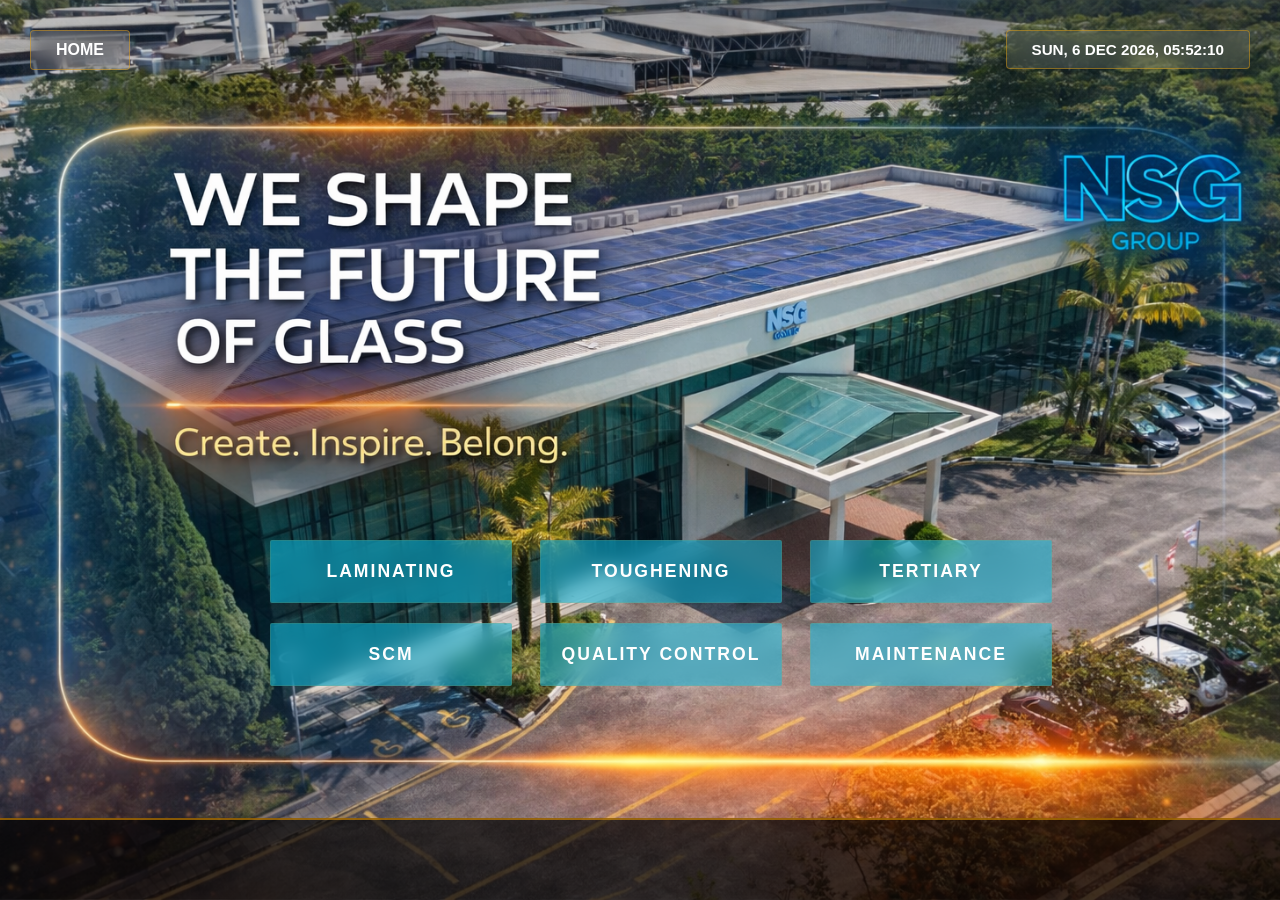
==== Index.html @ 90522d7b "Rename Management.html to Index.html" ====
<!DOCTYPE html>
<html lang="en">
<head>
    <meta charset="UTF-8">
    <meta name="viewport" content="width=device-width, initial-scale=1.0">
    <title>Management Dashboard</title>
    <style>
        body, html {
            margin: 0;
            padding: 0;
            height: 100%;
            width: 100%;
            overflow: hidden; 
            font-family: 'Arial', sans-serif;
            background-color: #000;
        }

        .main-wrapper {
            background-image: url("MSG AI Building Photo.png");
            background-size: cover;
            background-position: center;
            background-repeat: no-repeat;
            background-attachment: fixed; 
            height: 100vh;
            width: 100vw;
            position: relative;
        }

        /* Top Navigation Styling */
        .btn-home {
            position: absolute;
            top: 30px;
            left: 30px;
            padding: 10px 25px;
            background: rgba(255, 255, 255, 0.1);
            backdrop-filter: blur(10px);
            border: 1px solid rgba(255, 170, 0, 0.4);
            color: white;
            border-radius: 4px;
            text-decoration: none;
            font-weight: bold;
            z-index: 100;
            transition: 0.3s;
        }

        .btn-home:hover {
            background: rgba(255, 165, 0, 0.8);
            transform: scale(1.1);
            box-shadow: 0 0 20px orange;
        }

        .datetime-pill {
            position: absolute;
            top: 30px;
            right: 30px;
            padding: 10px 25px;
            background: rgba(255, 255, 255, 0.1);
            backdrop-filter: blur(10px);
            border: 1px solid rgba(255, 170, 0, 0.4);
            color: white;
            border-radius: 4px;
            font-weight: bold;
            font-family: 'Arial', sans-serif;
            font-size: 0.95rem;
            z-index: 100;
        }

        /* Button Grid Positioning */
        .button-grid-layout {
            position: absolute;
            top: 60%; 
            left: 50%;
            transform: translateX(-50%);   /* 🔥 center the whole grid */
            display: grid;
            grid-template-columns: repeat(3, 200px); 
            gap: 20px 70px; 
            z-index: 100;
        }

        .glass-btn {
            width: 100%;             /* auto fit grid column */
            padding: 20px;           /* better vertical size */
            background: rgba(11, 196, 238, 0.5); 
            backdrop-filter: blur(10px);
            border: 1px solid rgba(255, 170, 0, 0.1);
            color: #fff;
            text-align: center;
            font-size: 1.1rem;
            font-weight: bold;
            border-radius: 2px;       /* slightly smoother */
            cursor: pointer;
            transition: all 0.4s ease;
            text-transform: uppercase;
            letter-spacing: 2px;
            text-decoration: none;   /* remove underline */
        }

        .glass-btn:hover {
            background: rgba(11, 196, 206, 0.8);
            transform: scale(1.05) translateX(10px);
            box-shadow: 0 0 20px light blue;
        }

        .footer-bar {
            position: absolute;
            bottom: 0;
            width: 100%;
            height: 80px;
            background: rgba(0, 0, 0, 0.7);
            border-top: 2px solid rgba(255, 165, 0, 0.5);
        }
    </style>
</head>
<body>

    <div class="main-wrapper">
        <a href="index.html" class="btn-home">HOME</a>

          <div class="datetime-pill">
           <div id="live-display"></div>
            </div>
        
         <div class="button-grid-layout">
            <a href="https://nsg.sharepoint.com/:f:/r/sites/SB_Auto-Laminating/Shared%20Documents/Daily%20Meeting%20Report?csf=1&web=1&e=B5bTad" 
                   class="glass-btn">
                   LAMINATING
            </a>
            <a href="https://nsg.sharepoint.com/:f:/r/sites/SB_Auto-Toughening/Shared%20Documents/Daily%20Meeting%20Report?csf=1&web=1&e=DfoEkA" 
               class="glass-btn">
               TOUGHENING
            </a>
            <a href="https://nsg.sharepoint.com/:f:/r/sites/SB_Auto-Tertiary/Shared%20Documents/Daily%20Meeting%20Report?csf=1&web=1&e=1Q9sk2" 
               class="glass-btn">
               TERTIARY
            </a>
            <a href="https://nsg.sharepoint.com/:f:/r/sites/SB_Auto-SCM/Shared%20Documents/Daily%20Meeting%20Report?csf=1&web=1&e=kN7K78" 
               class="glass-btn">
               SCM
            </a>
            <a href="https://nsg.sharepoint.com/:f:/r/sites/SB_Auto-Quality_Control/Shared%20Documents/000%20Daily%20Meeting%20Report?csf=1&web=1&e=wSymXT" 
               class="glass-btn">
               Quality Control
            </a>
            <a href="https://nsg.sharepoint.com/:f:/r/sites/SB_Auto-Maintenance/Shared%20Documents/Daily%20Meeting%20Report?csf=1&web=1&e=VXeQEY" 
               class="glass-btn">
               Maintenance
            </a>
        </div>
        
        <div class="footer-bar"></div>
    </div>

     <script>
        function updateLiveDisplay() {
            const now = new Date();
            const dayName = now.toLocaleDateString('en-US', { weekday: 'short' }).toUpperCase();
            const dayNum = now.getDate();
            const monthName = now.toLocaleDateString('en-US', { month: 'short' }).toUpperCase();
            const year = now.getFullYear();
            
            const hours = String(now.getHours()).padStart(2, '0');
            const minutes = String(now.getMinutes()).padStart(2, '0');
            const seconds = String(now.getSeconds()).padStart(2, '0');

            const finalString = `${dayName}, ${dayNum} ${monthName} ${year}, ${hours}:${minutes}:${seconds}`;
            document.getElementById('live-display').innerText = finalString;
        }

        updateLiveDisplay();
        setInterval(updateLiveDisplay, 1000);
    </script>
   </body>
</html>
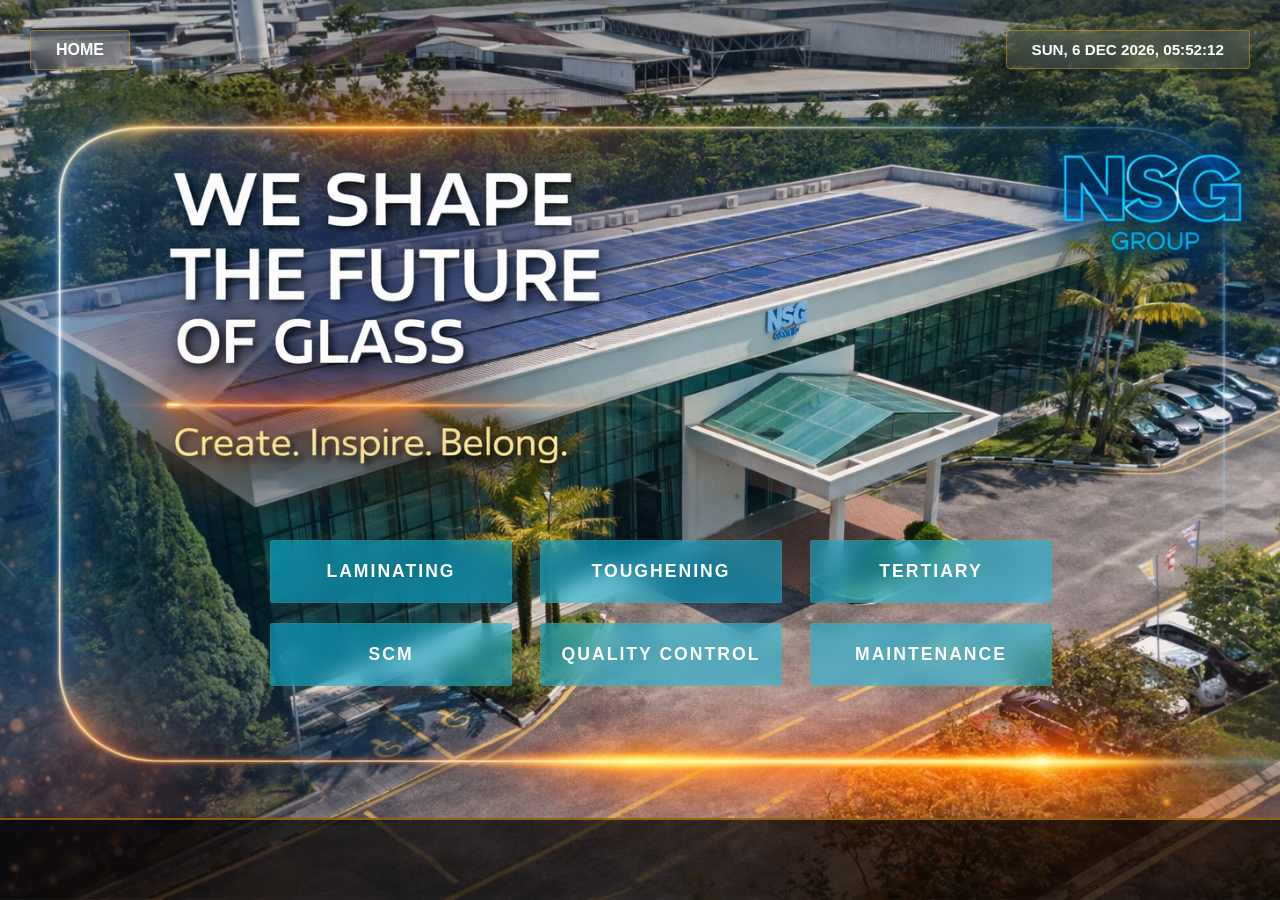
==== commit 239ea6db: "Update Index.html" ====
--- a/Index.html
+++ b/Index.html
@@ -114,7 +114,7 @@
 <body>
 
     <div class="main-wrapper">
-        <a href="index.html" class="btn-home">HOME</a>
+        <a href="Home.html" class="btn-home">HOME</a>
 
           <div class="datetime-pill">
            <div id="live-display"></div>
